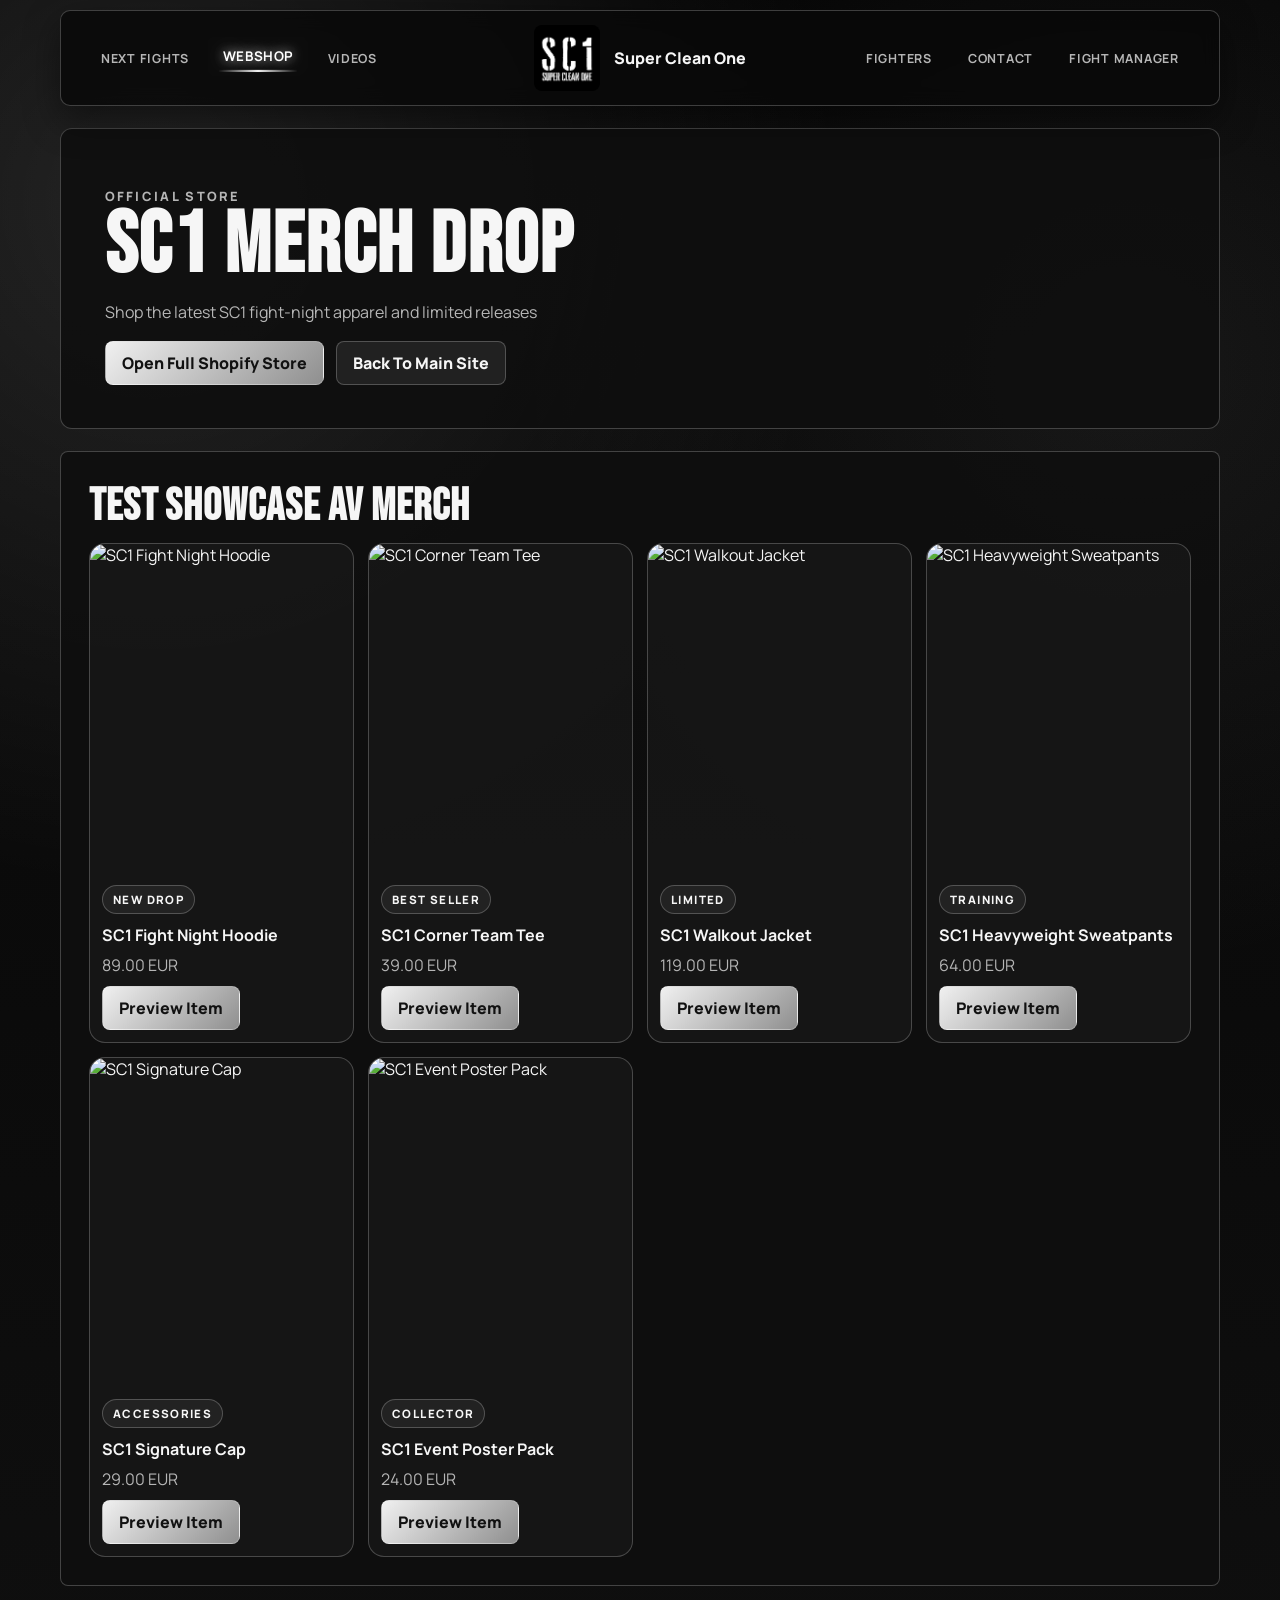
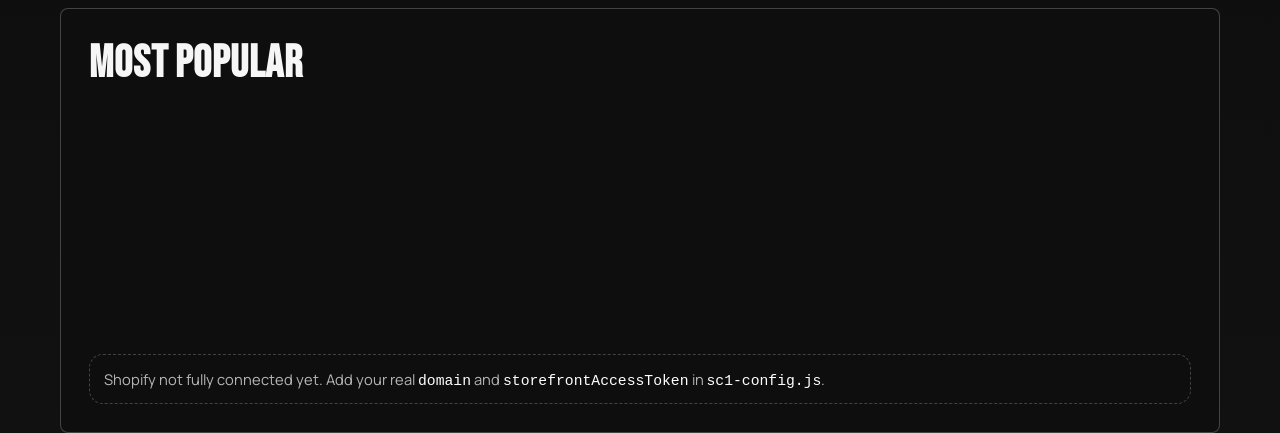
==== webshop.html @ 3fee5366 "Add files via upload" ====
<!doctype html>
<html lang="en">
	<head>
		<meta charset="UTF-8" />
		<meta name="viewport" content="width=device-width, initial-scale=1.0" />
		<title>SC1 Merch | Webshop</title>
		<meta
			name="description"
			content="Official SC1 merch store. Shop fight-night gear, hoodies, tees, and limited drops."
		/>
		<link rel="preconnect" href="https://fonts.googleapis.com" />
		<link rel="preconnect" href="https://fonts.gstatic.com" crossorigin />
		<link
			href="https://fonts.googleapis.com/css2?family=Bebas+Neue&family=Manrope:wght@400;500;600;700;800&display=swap"
			rel="stylesheet"
		/>
		<style>
			:root {
				--bg: #050505;
				--paper: rgba(15, 15, 15, 0.9);
				--ink: #f6f6f6;
				--muted: #b6b6b6;
				--line: rgba(255, 255, 255, 0.22);
				--gold-a: #f0f0f0;
				--gold-b: #8f8f8f;
				--radius: 8px;
			}

			* {
				box-sizing: border-box;
			}

			body {
				margin: 0;
				font-family: "Manrope", "Segoe UI", sans-serif;
				color: var(--ink);
				background:
					radial-gradient(circle at 12% 10%, rgba(255, 255, 255, 0.12), transparent 32%),
					radial-gradient(circle at 88% 18%, rgba(170, 170, 170, 0.1), transparent 30%),
					linear-gradient(180deg, #050505 0%, #111111 100%);
			}

			a {
				color: inherit;
				text-decoration: none;
			}

			.wrap {
				width: min(1160px, calc(100vw - 40px));
				margin: 0 auto;
			}

			.site-header {
				display: flex;
				justify-content: space-between;
				align-items: center;
				gap: 20px;
				padding: 20px 0;
				z-index: 35;
				transition:
					width 0.32s ease,
					top 0.32s ease,
					left 0.32s ease,
					transform 0.32s ease,
					border-radius 0.32s ease,
					padding 0.32s ease,
					background 0.32s ease,
					box-shadow 0.32s ease,
					border-color 0.32s ease;
			}

			main {
				padding-top: 0;
			}

			.brand {
				display: inline-flex;
				align-items: center;
				gap: 14px;
			}

			.brand-logo {
				width: 66px;
				height: 66px;
				border-radius: 8px;
				object-fit: cover;
				display: block;
			}

			.brand-mark {
				display: inline-flex;
				align-items: center;
				justify-content: center;
				width: 66px;
				height: 66px;
				border-radius: 8px;
				background: #f1f1f1;
				color: #101010;
				font-family: "Bebas Neue", Impact, sans-serif;
				font-size: 2rem;
				letter-spacing: 0.08em;
			}

			.brand-copy {
				font-weight: 800;
			}

			.site-nav {
				display: inline-flex;
				gap: 8px;
				padding: 8px;
				border: 0;
				border-radius: 8px;
				background: transparent;
				box-shadow: none;
			}

			.site-nav-desktop {
				display: none;
			}

			.site-nav-mobile {
				display: none;
			}

			.site-nav a {
				padding: 10px 14px;
				border-radius: 6px;
				border: 0;
				background: transparent;
				color: var(--muted);
				position: relative;
				overflow: hidden;
				transition: transform 0.24s ease, color 0.24s ease, text-shadow 0.24s ease, filter 0.24s ease;
				font-weight: 700;
				text-transform: uppercase;
				letter-spacing: 0.06em;
				font-size: 0.78rem;
			}

			.site-nav a::after {
				content: "";
				position: absolute;
				left: 10px;
				right: 10px;
				bottom: 4px;
				height: 2px;
				background: linear-gradient(90deg, transparent, rgba(255, 255, 255, 0.95), transparent);
				transform: scaleX(0.2);
				opacity: 0;
				transition: transform 0.26s ease, opacity 0.26s ease;
			}

			.site-nav a:hover,
			.site-nav .active {
				background: transparent;
				color: var(--ink);
				transform: translateY(-2px) scale(1.07);
				filter: brightness(1.3);
				text-shadow: 0 0 10px rgba(255, 255, 255, 0.65), 0 0 22px rgba(255, 255, 255, 0.35);
			}

			.site-nav a:hover::after,
			.site-nav .active::after {
				transform: scaleX(1);
				opacity: 1;
			}

			.site-nav .nav-cta {
				display: inline-flex;
			}

			.hero {
				margin-top: 8px;
				border: 1px solid var(--line);
				border-radius: 12px;
				background: var(--paper);
				padding: clamp(24px, 3.4vw, 44px);
			}

			.eyebrow {
				margin: 0 0 10px;
				color: #d6d6d6;
				font-size: 0.8rem;
				font-weight: 800;
				letter-spacing: 0.18em;
				text-transform: uppercase;
			}

			h1 {
				margin: 0;
				font-family: "Bebas Neue", Impact, sans-serif;
				font-size: clamp(2.6rem, 8vw, 5.4rem);
				line-height: 0.95;
				letter-spacing: 0.02em;
				text-transform: uppercase;
			}

			.hero p {
				margin: 14px 0 0;
				color: var(--muted);
				max-width: 68ch;
			}

			.actions {
				margin-top: 18px;
				display: flex;
				flex-wrap: wrap;
				gap: 12px;
			}

			.button {
				display: inline-flex;
				align-items: center;
				justify-content: center;
				min-height: 44px;
				padding: 0 16px;
				border-radius: 8px;
				border: 1px solid var(--line);
				font-weight: 800;
				position: relative;
				overflow: hidden;
				transition: transform 0.22s ease, background 0.22s ease, border-color 0.22s ease, box-shadow 0.22s ease, filter 0.22s ease;
			}

			.button::after {
				content: "";
				position: absolute;
				top: -120%;
				left: -40%;
				width: 36%;
				height: 340%;
				background: linear-gradient(180deg, transparent, rgba(255, 255, 255, 0.7), transparent);
				transform: rotate(20deg) translateX(-220%);
				transition: transform 0.45s ease;
				pointer-events: none;
			}

			.button:hover {
				transform: translateY(-5px) scale(1.08);
				filter: brightness(1.22) saturate(1.14);
				box-shadow: 0 0 0 1px rgba(255, 255, 255, 0.28), 0 18px 42px rgba(255, 255, 255, 0.34);
			}

			.button:hover::after {
				transform: rotate(20deg) translateX(520%);
			}

			.button:active {
				transform: translateY(-2px) scale(1.03);
			}

			.button-primary {
				background: linear-gradient(135deg, var(--gold-a), var(--gold-b));
				color: #111;
			}

			.button-secondary {
				background: rgba(255, 255, 255, 0.08);
				color: var(--ink);
			}

			.panel {
				margin-top: 22px;
				border: 1px solid var(--line);
				border-radius: var(--radius);
				background: var(--paper);
				padding: clamp(18px, 3vw, 28px);
			}

			h2 {
				margin: 0 0 10px;
				font-family: "Bebas Neue", Impact, sans-serif;
				font-size: clamp(1.7rem, 4vw, 2.8rem);
				letter-spacing: 0.02em;
				text-transform: uppercase;
			}

			#shopify-buy-root {
				min-height: 240px;
			}

			.shop-grid {
				display: grid;
				grid-template-columns: repeat(auto-fit, minmax(220px, 1fr));
				gap: 14px;
			}

			.shop-item {
				border: 1px solid var(--line);
				border-radius: 16px;
				overflow: hidden;
				background: rgba(255, 255, 255, 0.03);
			}

			.shop-item img {
				display: block;
				width: 100%;
				aspect-ratio: 4 / 5;
				object-fit: cover;
			}

			.shop-item-copy {
				padding: 12px;
			}

			.shop-item-copy h3 {
				margin: 0 0 8px;
				font-size: 1rem;
			}

			.shop-item-copy p {
				margin: 0 0 10px;
				color: var(--muted);
			}

			.mock-kicker {
				margin: 0 0 4px;
				font-size: 0.82rem;
				color: var(--muted);
			}

			.mock-badge {
				display: inline-flex;
				margin-bottom: 10px;
				padding: 6px 10px;
				border-radius: 999px;
				border: 1px solid var(--line);
				background: rgba(255, 255, 255, 0.06);
				color: var(--ink);
				font-size: 0.72rem;
				font-weight: 800;
				letter-spacing: 0.12em;
				text-transform: uppercase;
			}

			.helper {
				margin-top: 14px;
				border: 1px dashed var(--line);
				border-radius: 14px;
				padding: 14px;
				color: var(--muted);
				font-size: 0.92rem;
			}

			.helper code {
				color: #fff;
			}

			@media (max-width: 760px) {
				.site-header {
					flex-direction: column;
					align-items: stretch;
				}

				.site-nav {
					width: 100%;
					justify-content: center;
					flex-wrap: wrap;
				}

				.site-nav-desktop {
					display: none;
				}

				.site-nav-mobile {
					display: inline-flex;
				}
			}

			@media (min-width: 761px) {
				.site-header {
					display: grid;
					grid-template-columns: 1fr auto 1fr;
					align-items: center;
					gap: 18px;
					position: fixed;
					top: 10px;
					left: 50%;
					transform: translateX(-50%);
					width: min(1160px, calc(100vw - 40px));
					max-width: calc(100vw - 40px);
					padding: 14px 18px;
					border: 1px solid var(--line);
					border-radius: 10px;
					background: rgba(9, 9, 9, 0.84);
					backdrop-filter: blur(10px);
					box-shadow: 0 14px 36px rgba(0, 0, 0, 0.45);
				}

				.brand {
					justify-self: center;
				}

				.site-nav-desktop {
					display: inline-flex;
				}

				.site-nav-left {
					justify-self: start;
				}

				.site-nav-right {
					justify-self: end;
				}

				.site-nav-mobile {
					display: none;
				}

				main {
					padding-top: 120px;
				}
			}
		</style>
	</head>
	<body>
		<header class="site-header wrap">
			<nav class="site-nav site-nav-desktop site-nav-left" aria-label="Primary left">
				<a href="index.html#fights">Next Fights</a>
				<a class="active" href="webshop.html">Webshop</a>
				<a href="index.html#videos">Videos</a>
			</nav>

			<a class="brand" href="index.html" aria-label="SC1 home">
				<img class="brand-logo" src="sc1logo.jpg" alt="SC1 logo" />
				<span class="brand-copy">Super Clean One</span>
			</a>

			<nav class="site-nav site-nav-desktop site-nav-right" aria-label="Primary right">
				<a href="index.html#fighters">Fighters</a>
				<a href="index.html#contact">Contact</a>
				<a class="nav-cta" href="http://localhost:5173/" target="_blank" rel="noopener noreferrer">Fight Manager</a>
			</nav>

			<nav class="site-nav site-nav-mobile" aria-label="Primary mobile">
				<a href="index.html#fights">Next Fights</a>
				<a class="active" href="webshop.html">Webshop</a>
				<a href="index.html#videos">Videos</a>
				<a href="index.html#fighters">Fighters</a>
				<a href="index.html#contact">Contact</a>
				<a class="nav-cta" href="http://localhost:5173/" target="_blank" rel="noopener noreferrer">Fight Manager</a>
			</nav>
		</header>

		<main class="wrap">
			<section class="hero">
				<p class="eyebrow">Official Store</p>
				<h1>SC1 Merch Drop</h1>
				<p>
					Shop the latest SC1 fight-night apparel and limited releases
				</p>
				<div class="actions">
					<a class="button button-primary" id="openStoreLink" href="#" target="_blank" rel="noopener noreferrer">Open Full Shopify Store</a>
					<a class="button button-secondary" href="index.html">Back To Main Site</a>
				</div>
			</section>

			<section class="panel" aria-labelledby="mock-title">
				<h2 id="mock-title">Test Showcase av merch</h2>
				<p class="mock-kicker"></p>
				<div class="shop-grid">
					<article class="shop-item">
						<img src="https://images.pexels.com/photos/6311650/pexels-photo-6311650.jpeg?auto=compress&cs=tinysrgb&w=900" alt="SC1 Fight Night Hoodie" loading="lazy" />
						<div class="shop-item-copy">
							<span class="mock-badge">New Drop</span>
							<h3>SC1 Fight Night Hoodie</h3>
							<p>89.00 EUR</p>
							<a class="button button-primary" href="#" aria-label="Preview SC1 Fight Night Hoodie">Preview Item</a>
						</div>
					</article>

					<article class="shop-item">
						<img src="https://images.pexels.com/photos/5698851/pexels-photo-5698851.jpeg?auto=compress&cs=tinysrgb&w=900" alt="SC1 Corner Team Tee" loading="lazy" />
						<div class="shop-item-copy">
							<span class="mock-badge">Best Seller</span>
							<h3>SC1 Corner Team Tee</h3>
							<p>39.00 EUR</p>
							<a class="button button-primary" href="#" aria-label="Preview SC1 Corner Team Tee">Preview Item</a>
						</div>
					</article>

					<article class="shop-item">
						<img src="https://images.pexels.com/photos/7679720/pexels-photo-7679720.jpeg?auto=compress&cs=tinysrgb&w=900" alt="SC1 Walkout Jacket" loading="lazy" />
						<div class="shop-item-copy">
							<span class="mock-badge">Limited</span>
							<h3>SC1 Walkout Jacket</h3>
							<p>119.00 EUR</p>
							<a class="button button-primary" href="#" aria-label="Preview SC1 Walkout Jacket">Preview Item</a>
						</div>
					</article>

					<article class="shop-item">
						<img src="https://images.pexels.com/photos/6311397/pexels-photo-6311397.jpeg?auto=compress&cs=tinysrgb&w=900" alt="SC1 Heavyweight Sweatpants" loading="lazy" />
						<div class="shop-item-copy">
							<span class="mock-badge">Training</span>
							<h3>SC1 Heavyweight Sweatpants</h3>
							<p>64.00 EUR</p>
							<a class="button button-primary" href="#" aria-label="Preview SC1 Heavyweight Sweatpants">Preview Item</a>
						</div>
					</article>

					<article class="shop-item">
						<img src="https://images.pexels.com/photos/9558583/pexels-photo-9558583.jpeg?auto=compress&cs=tinysrgb&w=900" alt="SC1 Signature Cap" loading="lazy" />
						<div class="shop-item-copy">
							<span class="mock-badge">Accessories</span>
							<h3>SC1 Signature Cap</h3>
							<p>29.00 EUR</p>
							<a class="button button-primary" href="#" aria-label="Preview SC1 Signature Cap">Preview Item</a>
						</div>
					</article>

					<article class="shop-item">
						<img src="https://images.pexels.com/photos/5698856/pexels-photo-5698856.jpeg?auto=compress&cs=tinysrgb&w=900" alt="SC1 Event Poster Pack" loading="lazy" />
						<div class="shop-item-copy">
							<span class="mock-badge">Collector</span>
							<h3>SC1 Event Poster Pack</h3>
							<p>24.00 EUR</p>
							<a class="button button-primary" href="#" aria-label="Preview SC1 Event Poster Pack">Preview Item</a>
						</div>
					</article>
				</div>
			</section>

			<section class="panel" aria-labelledby="shop-title">
				<h2 id="shop-title">Most Popular</h2>
				<div id="shopify-buy-root"></div>
				<div class="helper" id="shopHelper"></div>
			</section>
		</main>

		<script src="sc1-config.js"></script>
		<script>
			const runtimeShopify = (window.SC1_CONFIG && window.SC1_CONFIG.shopify) || {};

			const SHOPIFY_CONFIG = {
				domain: runtimeShopify.domain || "your-store.myshopify.com",
				storefrontAccessToken: runtimeShopify.storefrontAccessToken || "YOUR_STOREFRONT_ACCESS_TOKEN",
				productHandle: runtimeShopify.productHandle || "all",
				productsLimit: Number(runtimeShopify.productsLimit) || 8,
			};

			const helper = document.getElementById("shopHelper");
			const openStoreLink = document.getElementById("openStoreLink");
			const domainReady = SHOPIFY_CONFIG.domain && SHOPIFY_CONFIG.domain !== "your-store.myshopify.com";
			const tokenReady =
				SHOPIFY_CONFIG.storefrontAccessToken && SHOPIFY_CONFIG.storefrontAccessToken !== "YOUR_STOREFRONT_ACCESS_TOKEN";

			const publicStoreUrl = domainReady
				? `https://${SHOPIFY_CONFIG.domain}/collections/${SHOPIFY_CONFIG.productHandle}`
				: "https://your-store.myshopify.com/collections/all";

			openStoreLink.href = publicStoreUrl;

			if (!domainReady || !tokenReady) {
				helper.innerHTML =
					"Shopify not fully connected yet. Add your real <code>domain</code> and <code>storefrontAccessToken</code> in <code>sc1-config.js</code>.";
			} else {
				helper.textContent = "Shopify connected. Loading embedded product collection...";
			}

			(async function loadShopifyProducts() {
				if (!domainReady || !tokenReady) {
					return;
				}

				const query = `
					query GetProducts($first: Int!, $handle: String!) {
						collectionByHandle(handle: $handle) {
							products(first: $first) {
								edges {
									node {
										id
										title
										handle
										onlineStoreUrl
										featuredImage {
											url
											altText
										}
										priceRange {
											minVariantPrice {
												amount
												currencyCode
											}
										}
									}
								}
							}
						}
						products(first: $first) {
							edges {
								node {
									id
									title
									handle
									onlineStoreUrl
									featuredImage {
										url
										altText
									}
									priceRange {
										minVariantPrice {
											amount
											currencyCode
										}
									}
								}
							}
						}
					}
				`;

				try {
					const response = await fetch(`https://${SHOPIFY_CONFIG.domain}/api/2024-10/graphql.json`, {
						method: "POST",
						headers: {
							"Content-Type": "application/json",
							"X-Shopify-Storefront-Access-Token": SHOPIFY_CONFIG.storefrontAccessToken,
						},
						body: JSON.stringify({ query, variables: { first: SHOPIFY_CONFIG.productsLimit, handle: SHOPIFY_CONFIG.productHandle } }),
					});

					if (!response.ok) {
						throw new Error("Failed to fetch products from Shopify");
					}

					const payload = await response.json();
					const products =
						payload?.data?.collectionByHandle?.products?.edges?.map((edge) => edge.node) ||
						payload?.data?.products?.edges?.map((edge) => edge.node) ||
						[];

					if (!products.length) {
						helper.innerHTML =
							`Connected to Shopify, but no products were returned. Check your sales channel permissions. Browse: <a href="${publicStoreUrl}" target="_blank" rel="noopener noreferrer">${publicStoreUrl}</a>`;
						return;
					}

					const root = document.getElementById("shopify-buy-root");
					root.innerHTML = `<div class="shop-grid">${products
						.map((product) => {
							const amount = Number(product.priceRange.minVariantPrice.amount).toFixed(2);
							const currency = product.priceRange.minVariantPrice.currencyCode;
							const image = product.featuredImage?.url || "";
							const alt = product.featuredImage?.altText || product.title;
							const productUrl = product.onlineStoreUrl || `https://${SHOPIFY_CONFIG.domain}/products/${product.handle}`;

							return `
								<article class="shop-item">
									${image ? `<img src="${image}" alt="${alt}" loading="lazy" />` : ""}
									<div class="shop-item-copy">
										<h3>${product.title}</h3>
										<p>${amount} ${currency}</p>
										<a class="button button-primary" href="${productUrl}" target="_blank" rel="noopener noreferrer">Buy On Shopify</a>
									</div>
								</article>
							`;
						})
						.join("")}</div>`;

					helper.innerHTML =
						`Shopify connected. Products are loaded from your store. Full catalog: <a href="${publicStoreUrl}" target="_blank" rel="noopener noreferrer">${publicStoreUrl}</a>`;
				} catch (error) {
					helper.innerHTML =
						`Could not load embedded products yet. Check domain/token and Storefront API access. You can still open: <a href="${publicStoreUrl}" target="_blank" rel="noopener noreferrer">${publicStoreUrl}</a>`;
				}
			})();
		</script>
	</body>
</html>
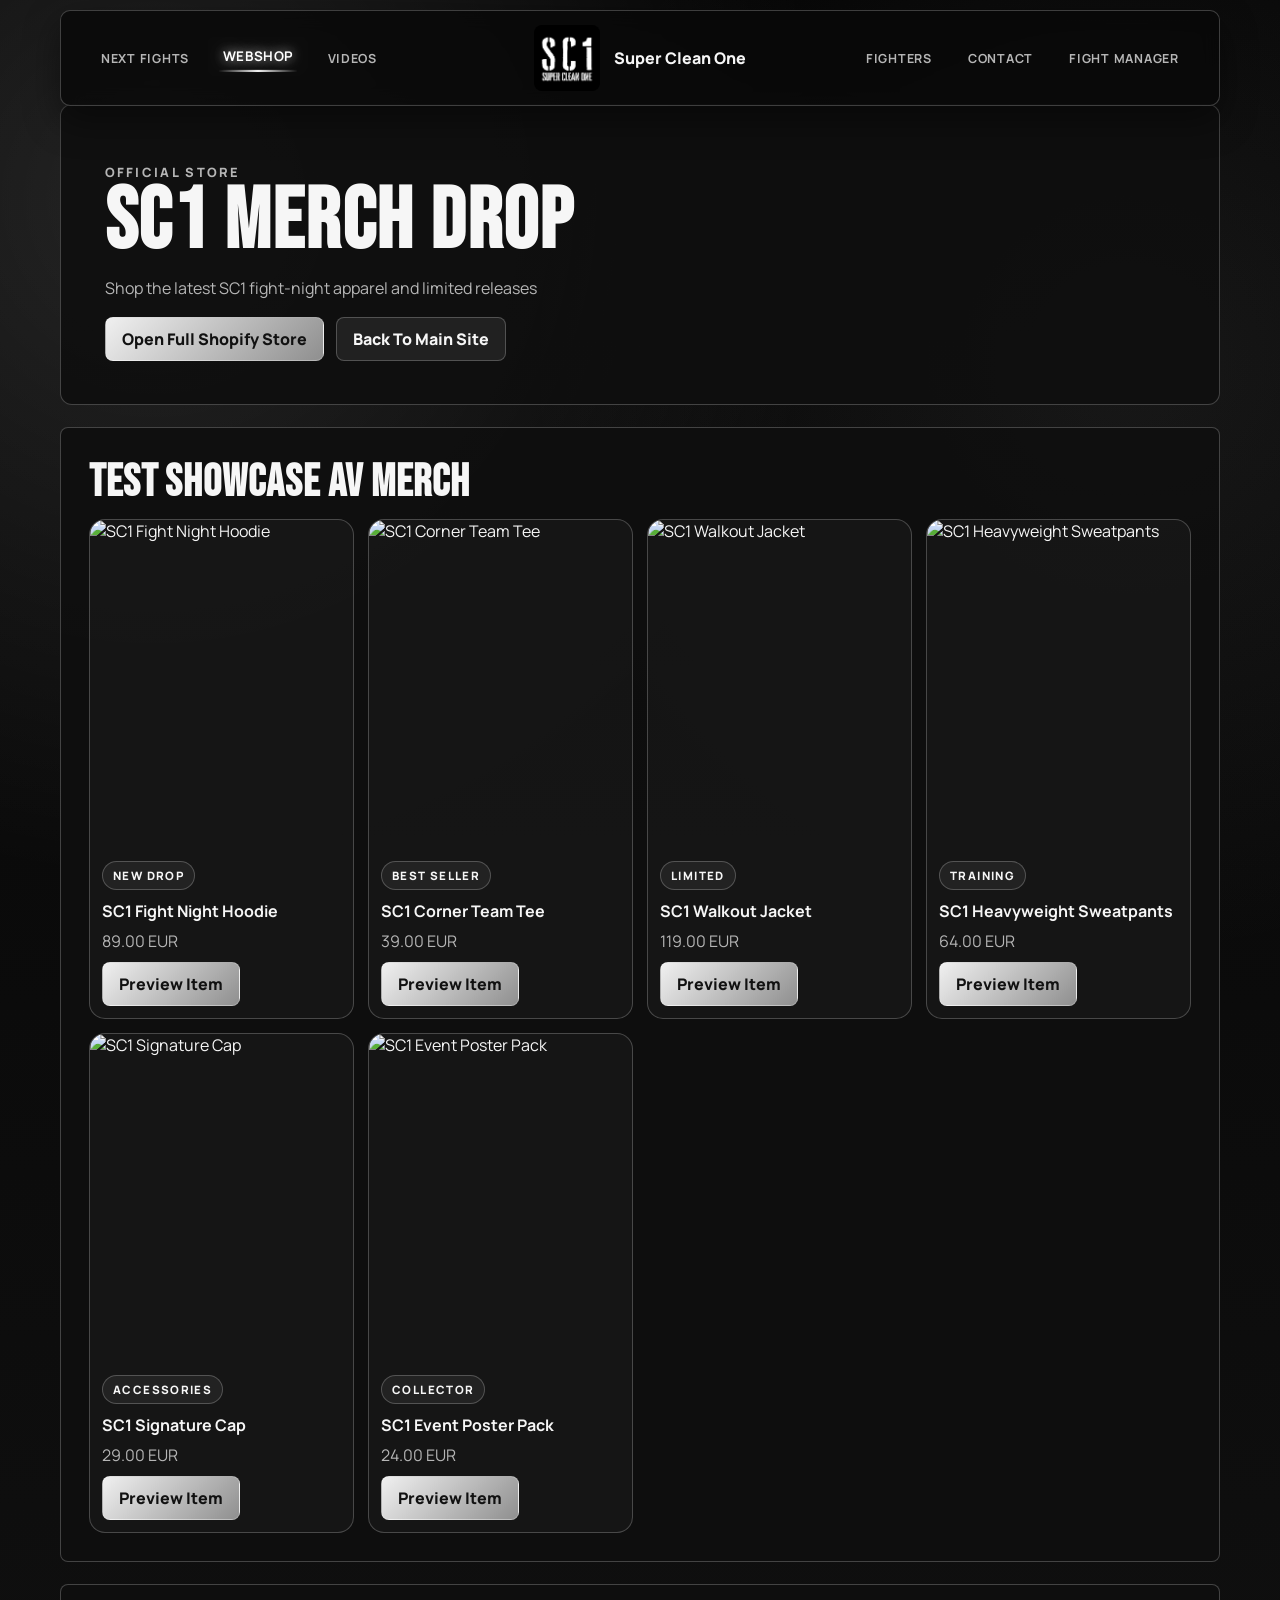
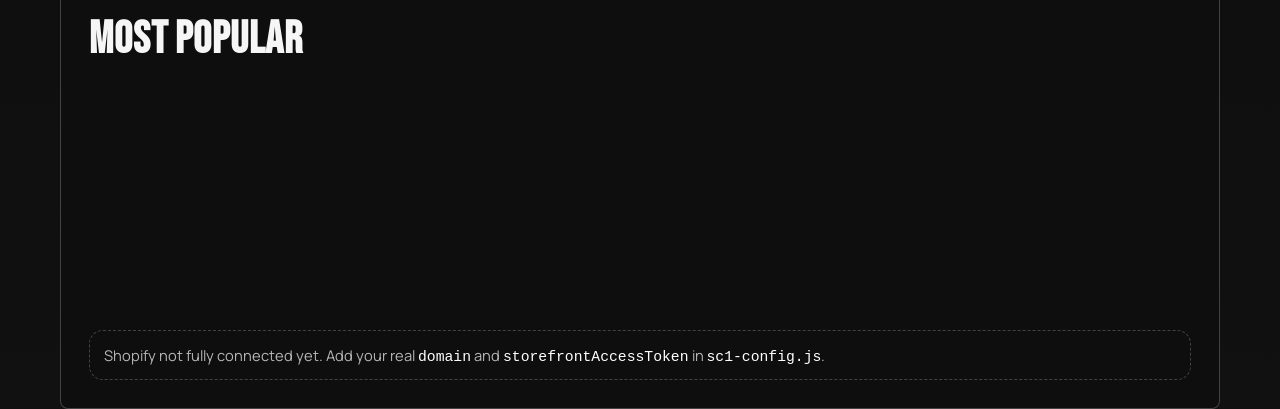
==== commit 2b78119a: "Add files via upload" ====
--- a/webshop.html
+++ b/webshop.html
@@ -55,7 +55,7 @@
 				justify-content: space-between;
 				align-items: center;
 				gap: 20px;
-				padding: 20px 0;
+				padding: 20px 0 0;
 				z-index: 35;
 				transition:
 					width 0.32s ease,
@@ -171,7 +171,7 @@
 			}
 
 			.hero {
-				margin-top: 8px;
+				margin-top: 0;
 				border: 1px solid var(--line);
 				border-radius: 12px;
 				background: var(--paper);
@@ -349,14 +349,63 @@
 
 			@media (max-width: 760px) {
 				.site-header {
-					flex-direction: column;
-					align-items: stretch;
+					position: sticky;
+					top: 0;
+					z-index: 45;
+					display: grid;
+					grid-template-columns: minmax(0, 1fr);
+					gap: 10px;
+					padding: 10px 10px 8px;
+					border: 1px solid var(--line);
+					border-radius: 10px;
+					background: rgba(7, 7, 7, 0.94);
+					backdrop-filter: blur(10px);
+					box-shadow: 0 10px 24px rgba(0, 0, 0, 0.42);
+				}
+
+				.brand {
+					gap: 10px;
+				}
+
+				.brand-logo {
+					width: 48px;
+					height: 48px;
+					border-radius: 8px;
+				}
+
+				.brand-logo {
+					display: none;
+				}
+
+				.brand-copy {
+					font-size: 0.9rem;
+					white-space: nowrap;
+					overflow: hidden;
+					text-overflow: ellipsis;
 				}
 
 				.site-nav {
 					width: 100%;
-					justify-content: center;
-					flex-wrap: wrap;
+					justify-content: flex-start;
+					flex-wrap: nowrap;
+					overflow-x: auto;
+					padding: 8px;
+					gap: 6px;
+					border: 1px solid var(--line);
+					border-radius: 8px;
+					background: rgba(255, 255, 255, 0.03);
+					scrollbar-width: thin;
+					scrollbar-color: rgba(255, 255, 255, 0.35) transparent;
+				}
+
+				.site-nav a {
+					flex: 0 0 auto;
+					min-height: 38px;
+					padding: 8px 10px;
+					font-size: 0.74rem;
+					letter-spacing: 0.08em;
+					white-space: nowrap;
+					text-align: center;
 				}
 
 				.site-nav-desktop {
@@ -409,7 +458,7 @@
 				}
 
 				main {
-					padding-top: 120px;
+					padding-top: 104px;
 				}
 			}
 		</style>
